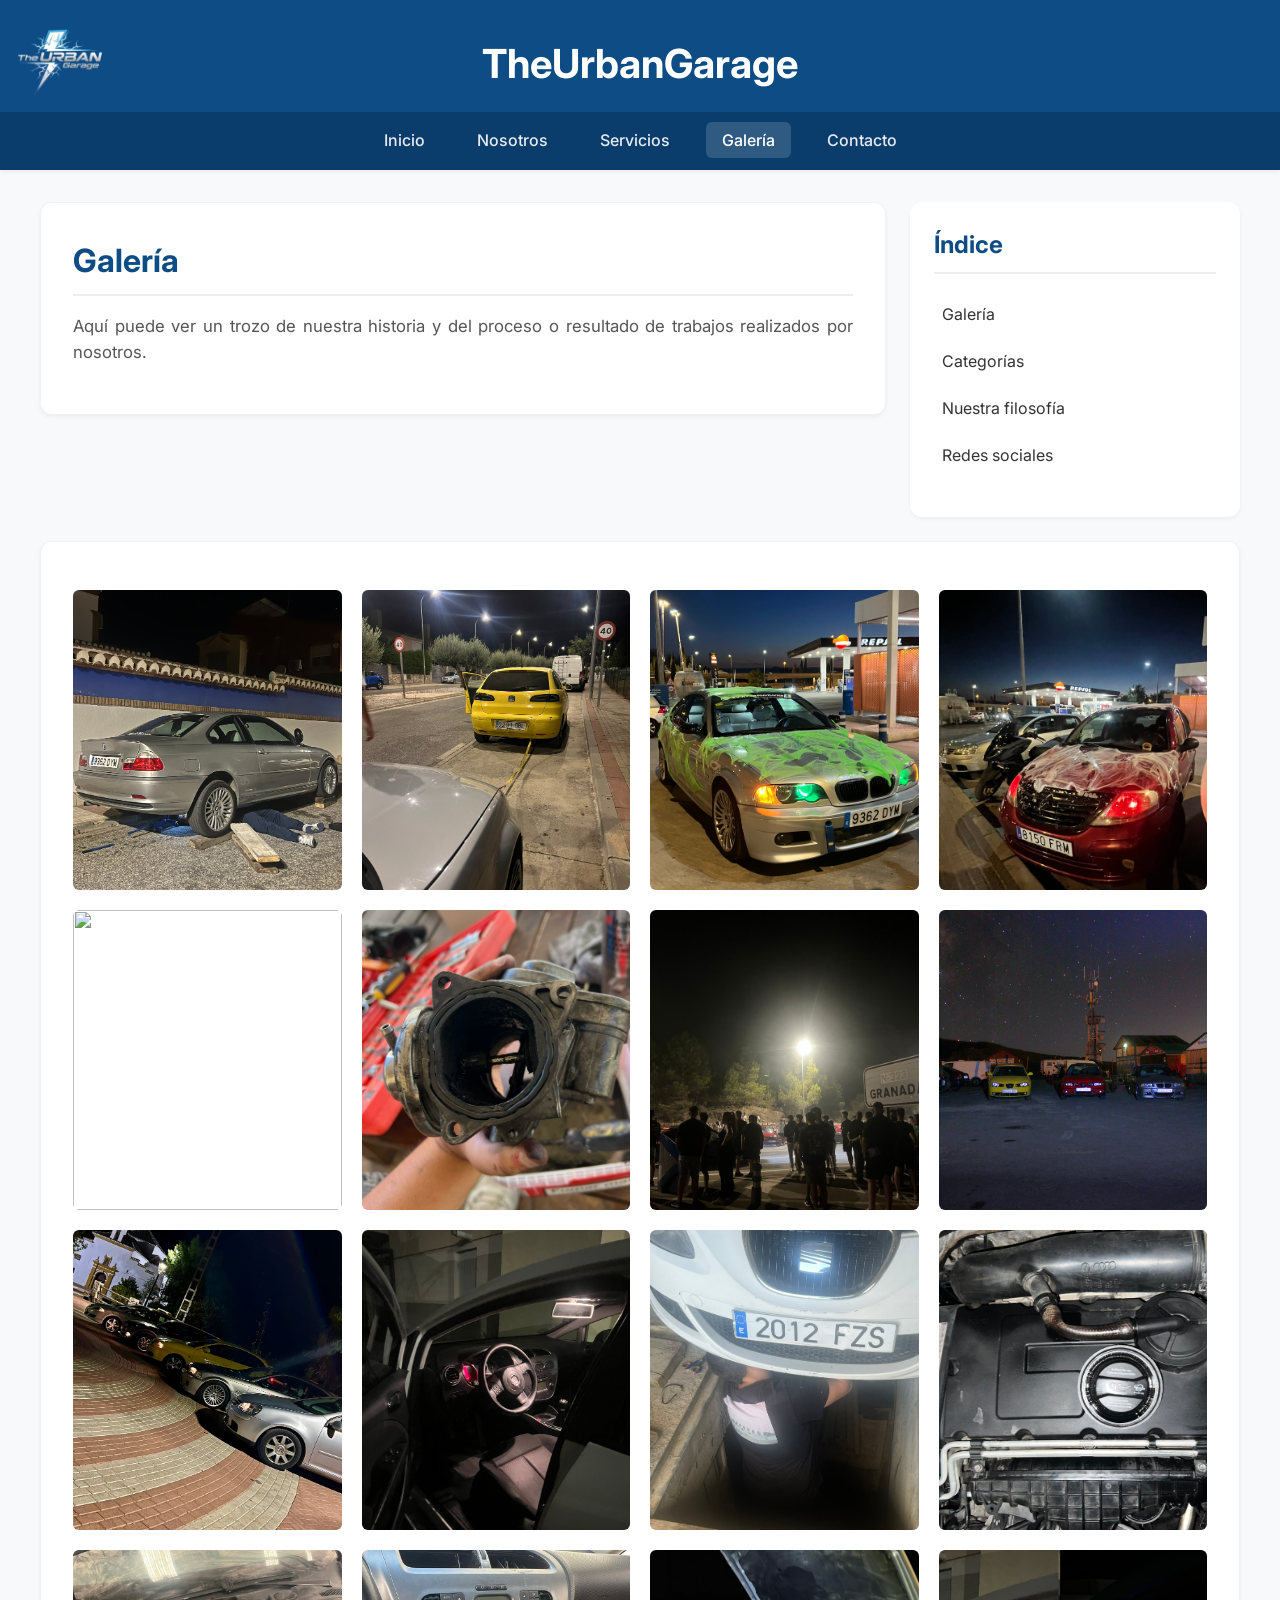
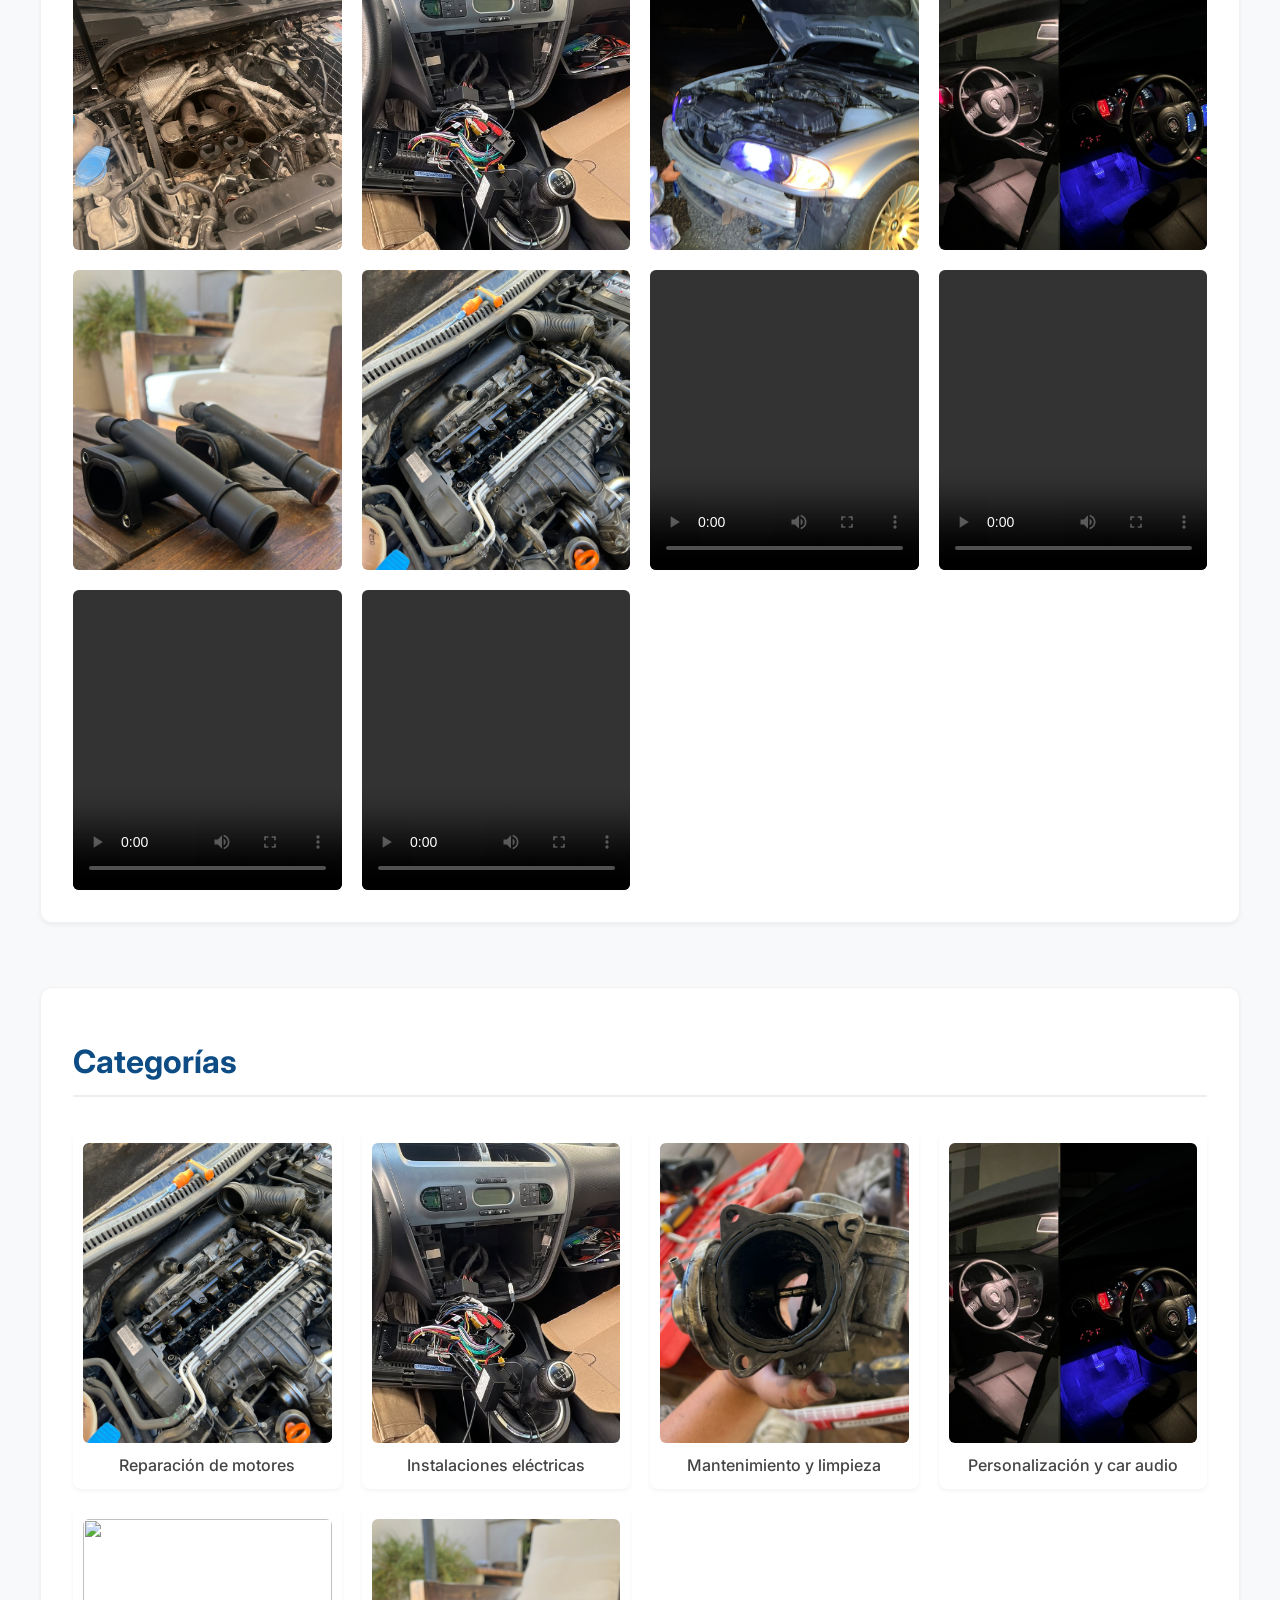
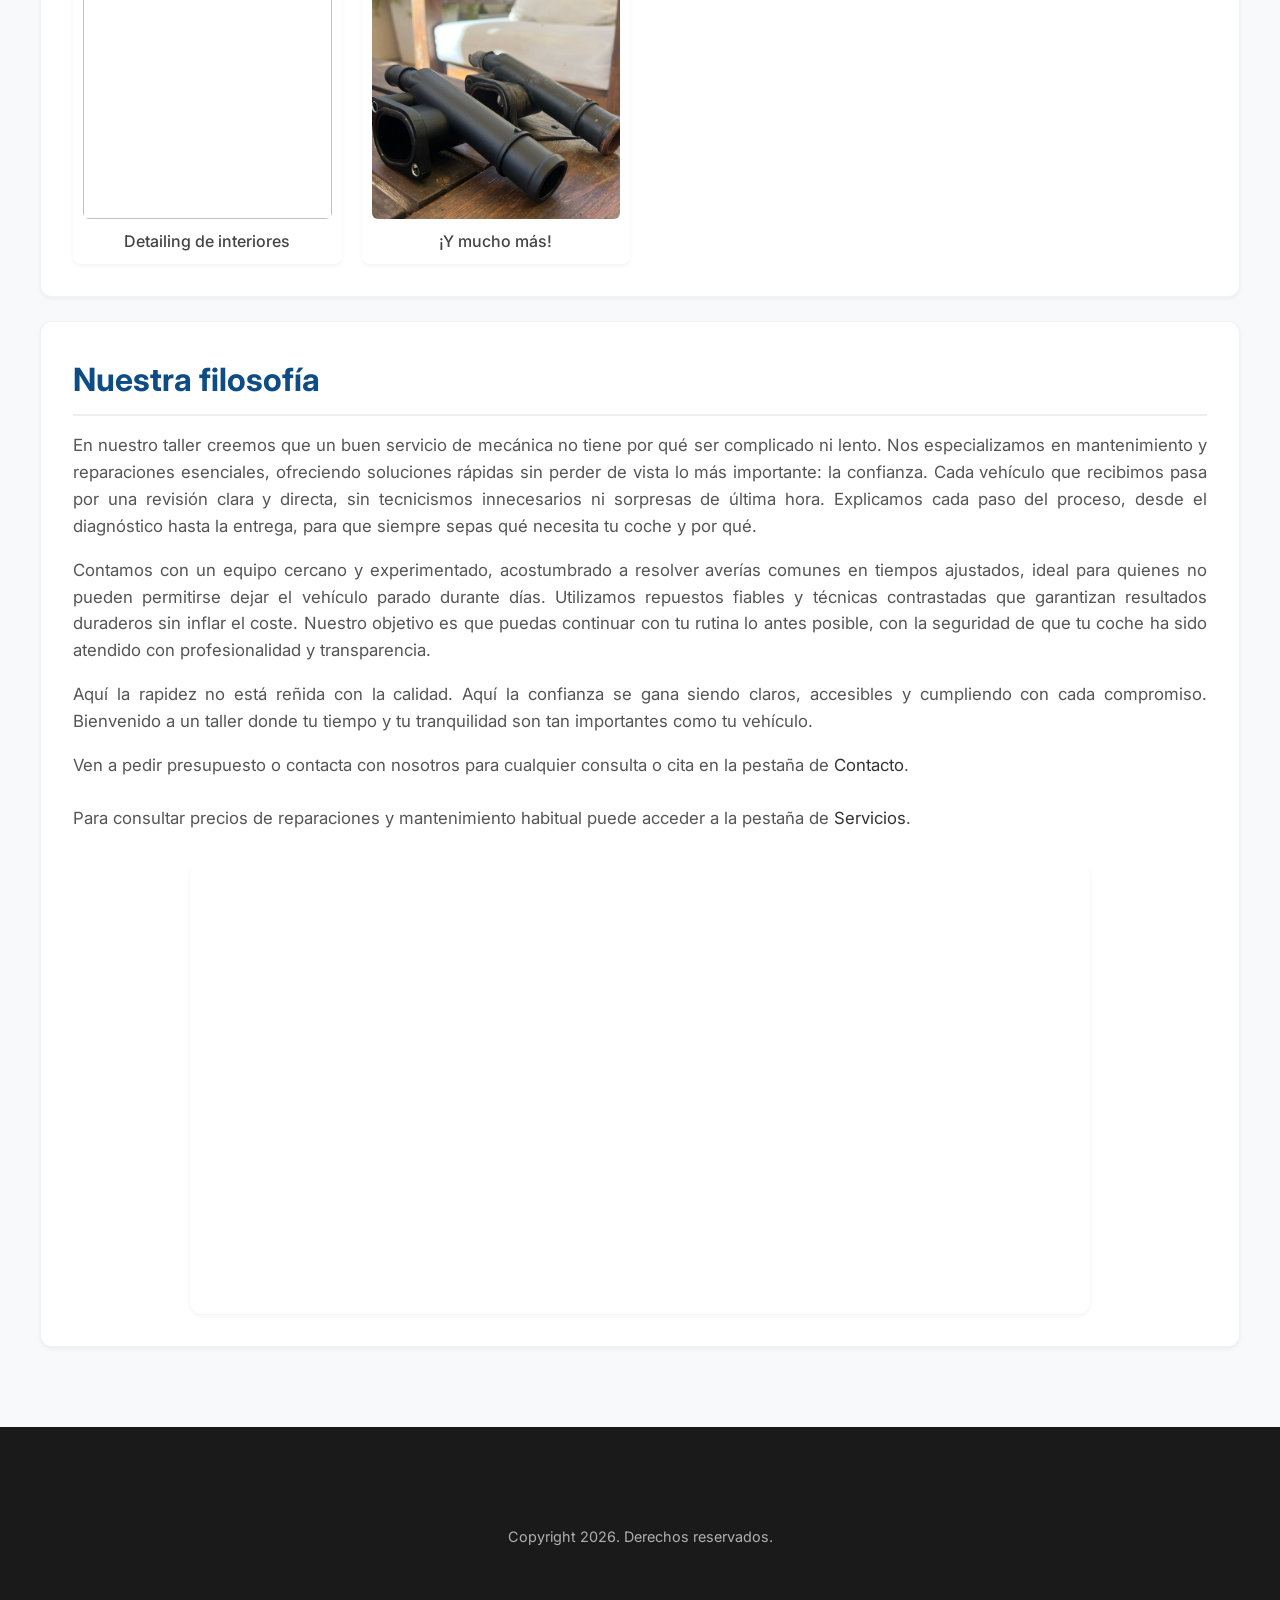
==== galeria/index.html @ bc8a0452 "Cambio de estilo y estructura" ====
<!DOCTYPE html>
<html lang="es">

<head>
    <meta charset="UTF-8">
    <meta name="viewport" content="width=device-width, initial-scale=1.0">
    <title>TheUrbanGarage - Galería</title>
    <link rel="stylesheet" href="../css/style.css">
    <link rel="icon" href="../images/favicon.ico">
    <script src="https://kit.fontawesome.com/ba404f620a.js" crossorigin="anonymous"></script>
</head>

<body>
    <header>
        <img src="../images/logoColorTransparente.png">
        <h1>TheUrbanGarage</h1>
    </header>
    <nav>
        <ul>
            <li><a href="../index.html">Inicio</a></li>
            <li><a href="../nosotros/">Nosotros</a></li>
            <li><a href="../servicios/">Servicios</a></li>
            <li><a href="#" id="pestañaActual">Galería</a></li>
            <li><a href="../contacto/">Contacto</a></li>
        </ul>
    </nav>
    <div class="container-wrapper gallery-mixed-layout">
        <div class="gallery-header-row">
            <div class="gallery-title-container">
                <section id="anclaGaleria">
                    <article class="bloqueInicio">
                        <h1>Galería</h1>
                        <p>Aquí puede ver un trozo de nuestra historia y del proceso o resultado de trabajos realizados
                            por nosotros.</p>
                    </article>
                </section>
            </div>
            <aside>
                <h1>Índice</h1>
                <ul>
                    <li><a href="#anclaGaleria">Galería</a></li>
                    <li><a href="#anclaCategorias">Categorías</a></li>
                    <li><a href="#anclaFilosofia">Nuestra filosofía</a></li>
                    <li><a href="#anclaRedesSociales">Redes sociales</a></li>
                </ul>
            </aside>
        </div>

        <div class="gallery-images-container">
            <section>
                <article class="bloqueImagenes">
                    <img src="../images/arreglandoBMW.JPEG">
                    <img src="../images/atandoBMW.JPEG">
                    <img src="../images/bmwHalloween.JPEG">
                    <img src="../images/c3Halloween.JPEG">
                    <img src="../images/detailing.png">
                    <img src="../images/egr.JPEG">
                    <img src="../images/fotoQuedada.JPEG">
                    <img src="../images/fotoSierra.JPEG">
                    <img src="../images/fotoTodos.JPEG">
                    <img src="../images/interiorLeon.JPEG">
                    <img src="../images/leonFoso.JPEG">
                    <img src="../images/motorAntes.JPEG">
                    <img src="../images/motorAudi.JPEG">
                    <img src="../images/pantalla.png">
                    <img src="../images/parachoquesBMW.JPEG">
                    <img src="../images/personalizacion.png">
                    <img src="../images/recambio.JPEG">
                    <img src="../images/tapaBalancines.JPEG">
                    <video src="../images/arrastrandoBMW.MOV" controls></video>
                    <video src="../images/leonHalloween.mov" controls></video>
                    <video src="../images/limpiandoIbiza.mov" controls></video>
                    <video src="../images/videoQuedada.mov" controls></video>
                </article>
            </section>
        </div>
    </div>

    <div class="container-wrapper">
        <main>
            <section id="anclaCategorias">
                <article class="bloqueImagenes">
                    <h1>Categorías</h1>
                    <figure>
                        <img src="../images/tapaBalancines.JPEG">
                        <figcaption>Reparación de motores</figcaption>
                    </figure>
                    <figure>
                        <img src="../images/pantalla.png">
                        <figcaption>Instalaciones eléctricas</figcaption>
                    </figure>
                    <figure>
                        <img src="../images/egr.JPEG">
                        <figcaption>Mantenimiento y limpieza</figcaption>
                    </figure>
                    <figure>
                        <img src="../images/personalizacion.png">
                        <figcaption>Personalización y car audio</figcaption>
                    </figure>
                    <figure>
                        <img src="../images/detailing.png">
                        <figcaption>Detailing de interiores</figcaption>
                    </figure>
                    <figure>
                        <img src="../images/recambio.JPEG">
                        <figcaption>¡Y mucho más!</figcaption>
                    </figure>
                </article>
            </section>
            <section id="anclaFilosofia">
                <article class="bloqueTexto" id="anclaContacto">
                    <h1>Nuestra filosofía</h1>
                    <p>En nuestro taller creemos que un buen servicio de mecánica no tiene por qué ser complicado ni
                        lento. Nos especializamos en mantenimiento y reparaciones esenciales, ofreciendo soluciones
                        rápidas sin perder de vista lo más importante: la confianza. Cada vehículo que recibimos pasa
                        por una revisión clara y directa, sin tecnicismos innecesarios ni sorpresas de última hora.
                        Explicamos cada paso del proceso, desde el diagnóstico hasta la entrega, para que siempre sepas
                        qué necesita tu coche y por qué.</p>
                    <p>Contamos con un equipo cercano y experimentado, acostumbrado a resolver averías comunes en
                        tiempos ajustados, ideal para quienes no pueden permitirse dejar el vehículo parado durante
                        días. Utilizamos repuestos fiables y técnicas contrastadas que garantizan resultados duraderos
                        sin inflar el coste. Nuestro objetivo es que puedas continuar con tu rutina lo antes posible,
                        con la seguridad de que tu coche ha sido atendido con profesionalidad y transparencia.</p>
                    <p>Aquí la rapidez no está reñida con la calidad. Aquí la confianza se gana siendo claros,
                        accesibles y cumpliendo con cada compromiso. Bienvenido a un taller donde tu tiempo y tu
                        tranquilidad son tan importantes como tu vehículo.</p>
                </article>
                <article class="bloqueTexto">
                    <p>Ven a pedir presupuesto o contacta con nosotros para cualquier consulta o cita en la pestaña de
                        <a href="../contacto/" class="estiloEnlaces">Contacto</a>.<br><br>Para consultar precios de
                        reparaciones y mantenimiento habitual puede acceder a la pestaña de <a href="../servicios/"
                            class="estiloEnlaces">Servicios</a>.
                    </p>
                    <div class="centrar">
                        <iframe
                            src="https://www.google.com/maps/embed?pb=!1m18!1m12!1m3!1d3607.458153095208!2d-3.6286638384435106!3d37.07919812623669!2m3!1f0!2f0!3f0!3m2!1i1024!2i768!4f13.1!3m3!1m2!1s0xd71fb000f46ed0b%3A0x612ec890c58f37c9!2sTHEURBANGARAGE!5e0!3m2!1ses!2ses!4v1764849314433!5m2!1ses!2ses"
                            width="900" height="450" style="border:0;" allowfullscreen="" loading="lazy"
                            referrerpolicy="no-referrer-when-downgrade"></iframe>
                    </div>
                </article>
            </section>
        </main>
    </div>
    <footer id="anclaRedesSociales">
        <a href="https://www.instagram.com/theurbangarage_/" target="_blank"><i class="fa-brands fa-instagram"></i></a>
        <a href="https://tiktok.com" target="_blank"><i class="fa-brands fa-tiktok"></i></a>
        <a href="https://x.com" target="_blank"><i class="fa-brands fa-x-twitter"></i></i></a>
        <a href="https://facebook.com" target="_blank"><i class="fa-brands fa-facebook"></i></i></i></a>
        <h2>Copyright 2026. Derechos reservados.</h2>
    </footer>
</body>

</html>
---- css/style.css ----
@import url('https://fonts.googleapis.com/css2?family=Inter:wght@300;400;500;600;700&display=swap');

:root {
    --primary-color: #0d4c84;
    --secondary-color: #0a3d6b;
    --text-color: #333;
    --bg-color: #f8f9fa;
    --card-bg: #ffffff;
    --border-radius: 12px;
    --shadow-sm: 0 2px 4px rgba(0, 0, 0, 0.05);
    --shadow-md: 0 4px 6px rgba(0, 0, 0, 0.1);
    --transition: all 0.3s ease;
}

body {
    margin: 0;
    padding: 0;
    font-family: 'Inter', sans-serif;
    background-color: var(--bg-color);
    color: var(--text-color);
    line-height: 1.6;
    display: flex;
    flex-direction: column;
    min-height: 100vh;
}

/* Header */
header {
    background: var(--primary-color);
    color: white;
    padding: 2rem 1rem 1rem;
    text-align: center;
    position: relative;
    box-shadow: var(--shadow-md);
}

header img {
    width: 120px;
    vertical-align: middle;
    position: absolute;
    left: 0;
    top: 0;
}

header h1 {
    margin: 0;
    font-size: 2.5rem;
    font-weight: 700;
}

/* Navigation */
nav {
    background: var(--secondary-color);
    padding: 1rem 0;
    position: sticky;
    top: 0;
    z-index: 1000;
    box-shadow: var(--shadow-sm);
}

nav ul {
    margin: 0;
    padding: 0;
    list-style: none;
    display: flex;
    justify-content: center;
    flex-wrap: wrap;
    gap: 20px;
}

.estiloEnlaces {
    color: var(--text-color);
    text-decoration: none;
}

.estiloEnlaces:hover {
    text-decoration: underline;
    color: var(--primary-color);
}

nav a {
    color: rgba(255, 255, 255, 0.9);
    text-decoration: none;
    font-weight: 500;
    padding: 0.5rem 1rem;
    border-radius: 6px;
    transition: var(--transition);
}

nav a:hover,
#pestañaActual {
    background: rgba(255, 255, 255, 0.15);
    color: white;
    text-decoration: none;
}

/* Layout */
.container-wrapper {
    /* Renamed concept for grid layout if needed, but using flex main/aside for now */
    display: flex;
    flex-wrap: wrap;
    gap: 24px;
    max-width: 1200px;
    margin: 2rem auto;
    padding: 0 1rem;
}

main {
    flex: 3;
    display: flex;
    flex-direction: column;
    gap: 24px;
    background: transparent;
    /* Clean look */
    min-width: 0;
    /* Prevents flex items from overflowing */
}

aside {
    flex: 1;
    background: var(--card-bg);
    padding: 1.5rem;
    border-radius: var(--border-radius);
    box-shadow: var(--shadow-sm);
    height: fit-content;
    min-width: 250px;
}

/* Sections & Articles */
section {
    background: var(--card-bg);
    border-radius: var(--border-radius);
    padding: 2rem;
    box-shadow: var(--shadow-sm);
    border: 1px solid rgba(0, 0, 0, 0.05);
    /* Subtle border */
    margin: 0;
    /* Removing default margin from old css */
}

article h1 {
    font-size: 2rem;
    color: var(--primary-color);
    margin-bottom: 1rem;
    border-bottom: 2px solid #eee;
    padding-bottom: 0.5rem;
    margin-top: 0;
}

article h2 {
    font-size: 1.5rem;
    color: var(--secondary-color);
    margin-top: 0;
}

article p {
    margin-bottom: 1rem;
    font-size: 1.05rem;
    color: #555;
    text-align: justify;
}

/* History Photos in Nosotros */
.bloqueFotosHistoria {
    display: flex;
    flex-wrap: wrap;
    justify-content: center;
    gap: 20px;
    margin-top: 20px;
}

.bloqueFotosHistoria img,
.bloqueFotosHistoria video {
    max-width: 100%;
    height: 350px;
    object-fit: cover;
    border-radius: 8px;
    box-shadow: var(--shadow-sm);
    transition: var(--transition);
}

.bloqueFotosHistoria img:hover,
.bloqueFotosHistoria video:hover {
    transform: scale(1.02);
    box-shadow: var(--shadow-md);
}

/* Images Grid */
.bloqueImagenes {
    display: grid;
    grid-template-columns: repeat(auto-fit, minmax(250px, 1fr));
    /* Responsive grid */
    gap: 20px;
    margin-top: 1rem;
}

.bloqueImagenes h1 {
    grid-column: 1 / -1;
}

figure {
    margin: 0;
    text-align: center;
    background: #fff;
    padding: 10px;
    border-radius: 8px;
    box-shadow: var(--shadow-sm);
    transition: var(--transition);
}

figure:hover {
    transform: translateY(-5px);
    box-shadow: var(--shadow-md);
}

.bloqueImagenes img,
.bloqueImagenes video {
    width: 100%;
    height: 300px;
    /* Consistent height */
    object-fit: cover;
    border-radius: 6px;
    display: block;
}

figcaption {
    margin-top: 10px;
    font-weight: 500;
    color: #444;
}

/* Aside Content */
aside h1 {
    font-size: 1.5rem;
    margin-top: 0;
    color: var(--primary-color);
    border-bottom: 2px solid #eee;
    padding-bottom: 0.5rem;
}

aside ul {
    padding-left: 0;
    list-style: none;
}

aside li {
    margin-bottom: 0.35rem;
}

aside a {
    color: var(--text-color);
    text-decoration: none;
    display: block;
    padding: 0.5rem;
    border-radius: 6px;
    transition: var(--transition);
}

aside a:hover {
    background: #f0f4f8;
    color: var(--primary-color);
    padding-left: 1rem;
    /* Slide effect */
}

/* Forms */

form input,
form select,
form textarea {
    width: 100%;
    padding: 12px;
    border: 1px solid #ddd;
    border-radius: 8px;
    font-family: inherit;
    font-size: 1rem;
    background: #fdfdfd;
    box-sizing: border-box;
    transition: var(--transition);
}

form input[type="checkbox"] {
    width: auto;
    display: inline-block;
    margin-right: 10px;
}

form input:focus,
form textarea:focus {
    border-color: var(--primary-color);
    outline: none;
    box-shadow: 0 0 0 3px rgba(13, 76, 132, 0.1);
}

form button,
#botonDescarga {
    background: var(--primary-color);
    color: white;
    padding: 12px 24px;
    border: none;
    border-radius: 8px;
    cursor: pointer;
    font-size: 1rem;
    font-weight: 600;
    transition: var(--transition);
    display: inline-block;
}

form button:hover,
#botonDescarga:hover {
    background: var(--secondary-color);
    transform: translateY(-2px);
    box-shadow: var(--shadow-md);
}

/* Footer */
footer {
    background: #1a1a1a;
    color: #efefef;
    text-align: center;
    padding: 3rem 1rem;
    margin-top: 3rem;
}

footer a {
    color: white;
    font-size: 1.8rem;
    margin: 0 10px;
    transition: var(--transition);
    display: inline-block;
}

footer a:hover {
    color: var(--primary-color);
    transform: scale(1.1);
}

footer h2 {
    font-size: 0.9rem;
    font-weight: 400;
    margin-top: 1.5rem;
    opacity: 0.7;
}

/* Maps */
.centrar {
    display: flex;
    justify-content: center;
    margin-top: 2rem;
}

iframe {
    max-width: 100%;
    border-radius: var(--border-radius);
    box-shadow: var(--shadow-sm);
}

/* Responsive Media Queries */
@media (max-width: 768px) {
    header h1 {
        font-size: 2rem;
    }

    .container-wrapper {
        flex-direction: column;
    }

    aside {
        width: 100%;
        order: -1;
    }

    nav ul {
        gap: 10px;
    }

    nav a {
        font-size: 0.9rem;
        padding: 0.4rem 0.8rem;
    }

    .bloqueImagenes {
        grid-template-columns: 1fr;
        /* Stack images on small screens */
    }

    .bloqueText p {
        margin: 1rem 0;
        /* Override excessively large margins if any */
    }
}

/* Layout específico para la estructura mixta de la galería */
.container-wrapper.gallery-mixed-layout {
    display: flex;
    flex-direction: column;
    gap: 24px;
}

.gallery-header-row {
    display: flex;
    gap: 24px;
    align-items: flex-start;
    width: 100%;
}

.gallery-header-row .gallery-title-container {
    flex: 3;
    min-width: 0;
}

/* Reutilizamos el estilo del aside pero aseguramos que funcione en este contexto */
.gallery-header-row aside {
    flex: 1;
    min-width: 250px;
    height: fit-content;
    margin: 0;
}

.gallery-images-container {
    width: 100%;
}

.gallery-images-container section {
    width: 100%;
    box-sizing: border-box;
}

@media (max-width: 768px) {
    .gallery-header-row {
        flex-direction: column;
    }

    .gallery-header-row aside {
        width: 100%;
        order: -1;
    }
}

/* Layout específico para la página de Galería */

/* Estilos para la página de confirmar envío (Hecho) */
.bloqueHecho {
    text-align: center;
    padding: 4rem 10rem;
    background: var(--card-bg);
    border-radius: var(--border-radius);
    box-shadow: var(--shadow-md);
    max-width: 600px;
    margin: 2rem auto;
}

.bloqueHecho h1 {
    color: #27ae60;
    font-size: 3rem;
    margin-bottom: 1rem;
}

.bloqueHecho p {
    font-size: 1.25rem;
    color: #555;
    margin-bottom: 2rem;
    text-align: center;
}

.bloqueHecho h2 a {
    background: var(--primary-color);
    color: white;
    padding: 12px 24px;
    border-radius: 8px;
    text-decoration: none;
    font-size: 1.1rem;
    transition: var(--transition);
    display: inline-block;
}

.bloqueHecho h2 a:hover {
    background: var(--secondary-color);
    transform: translateY(-2px);
    box-shadow: var(--shadow-md);
}

.container-wrapper.full-height {
    flex: 1;
    display: flex;
    justify-content: center;
    align-items: center;
}

/* Estilo para el contenedor de la tabla */
.bloqueTabla {
    display: block;
    width: 100%;
}

/* Estilos para la Tabla de Servicios */
table {
    width: 100%;
    border-collapse: collapse;
    margin: 1rem 0 0 0;
    box-shadow: var(--shadow-sm);
    border-radius: 8px;
    overflow: hidden;
    /* Para redondear esquinas */
    background: white;
}

table th,
table td {
    padding: 15px;
    text-align: left;
    border-bottom: 1px solid #eee;
}

table th {
    background-color: var(--primary-color);
    color: white;
    font-weight: 600;
    text-transform: uppercase;
    font-size: 0.9rem;
    letter-spacing: 0.5px;
}

table tr:last-child td {
    border-bottom: none;
}

table tr:nth-child(even) {
    background-color: #f8f9fa;
}

table tr:hover {
    background-color: #f1f4f8;
}

/* Ajustes para el botón de descarga */
#botonDescarga {
    display: block;
    /* Importante para que margin auto funcione */
    width: fit-content;
    margin: auto;
    margin-bottom: 1.2rem;
    /* Centrado horizontal */
    text-decoration: none;
    text-align: center;
}

/* Tabla responsive */
@media (max-width: 600px) {

    table,
    thead,
    tbody,
    th,
    td,
    tr {
        display: block;
    }

    table th {
        display: none;
        /* Ocultar cabeceras en móvil */
    }

    table tr {
        margin-bottom: 1rem;
        border: 1px solid #ddd;
        border-radius: 8px;
        background: white;
        padding: 0.5rem;
    }

    table td {
        border-bottom: 1px solid #eee;
        padding: 10px;
        display: flex;
        justify-content: space-between;
        align-items: center;
        font-size: 0.95rem;
    }

    table td:last-child {
        border-bottom: none;
    }
}
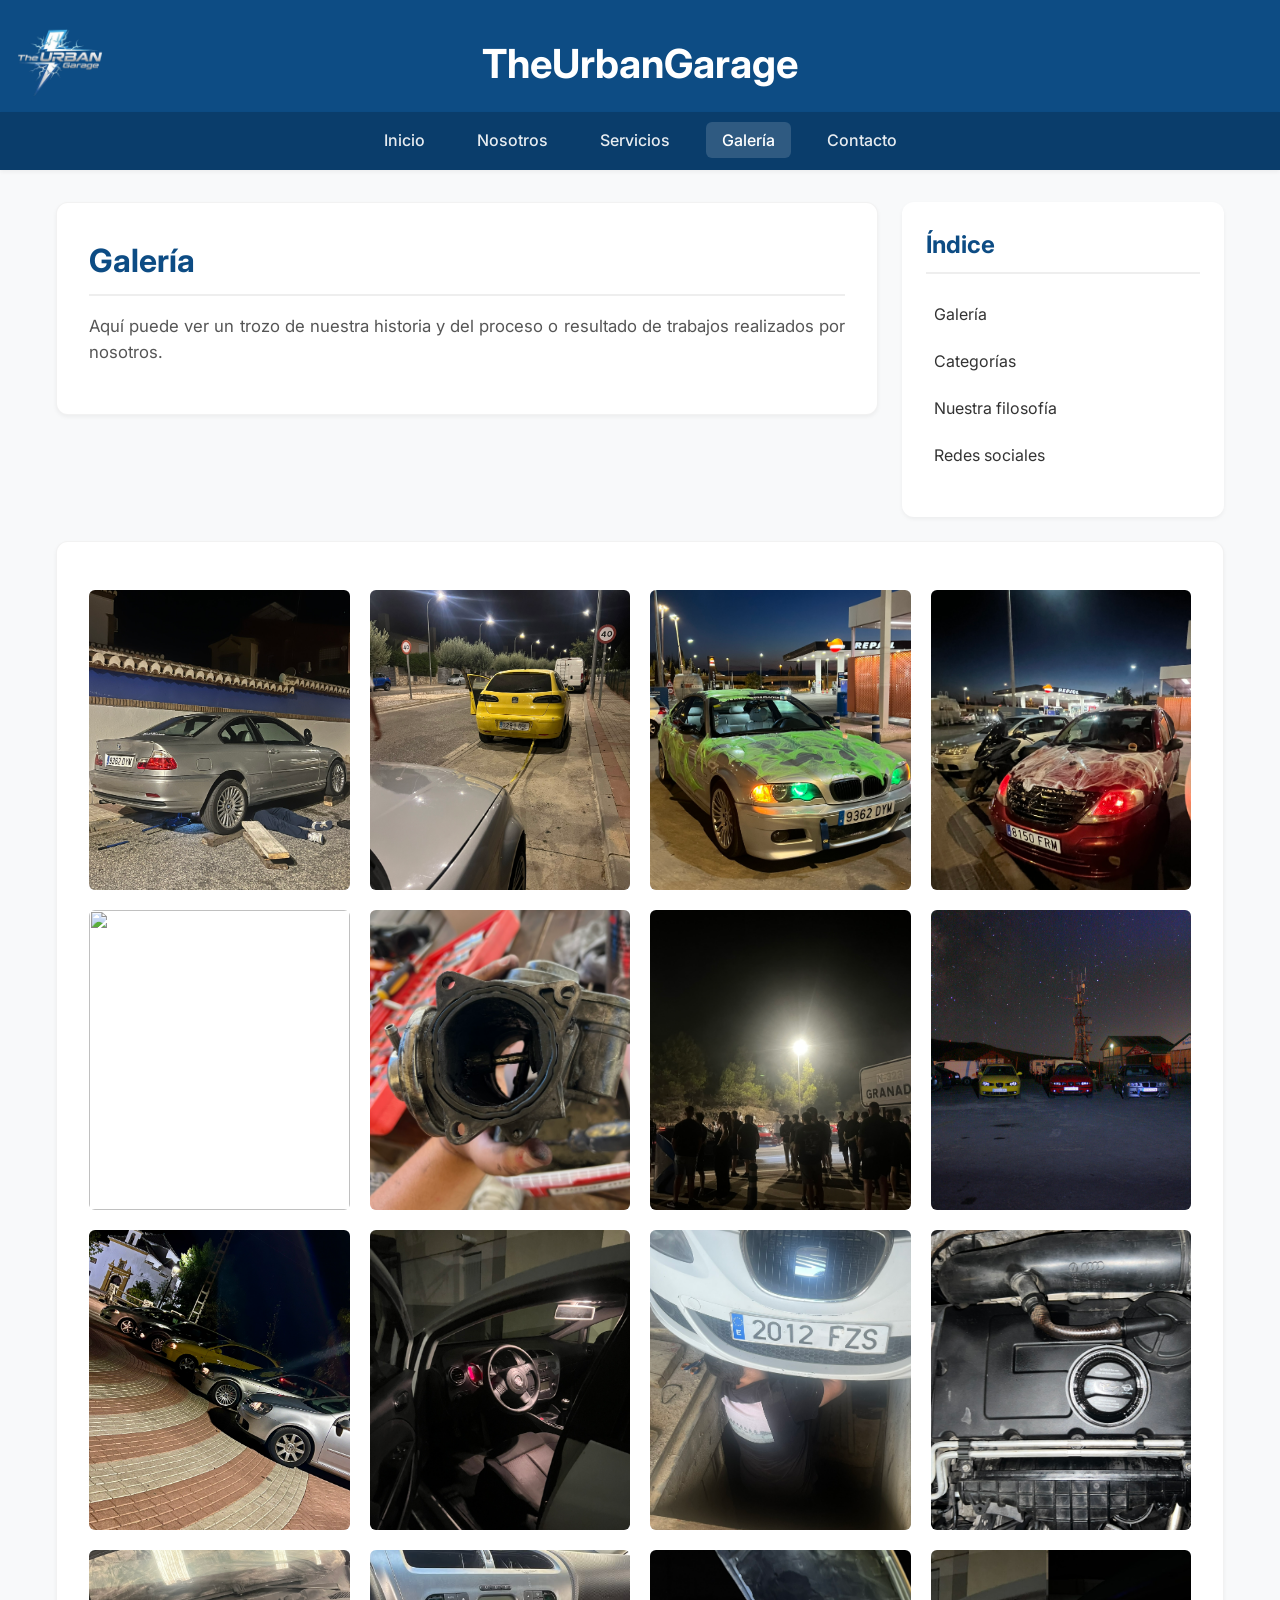
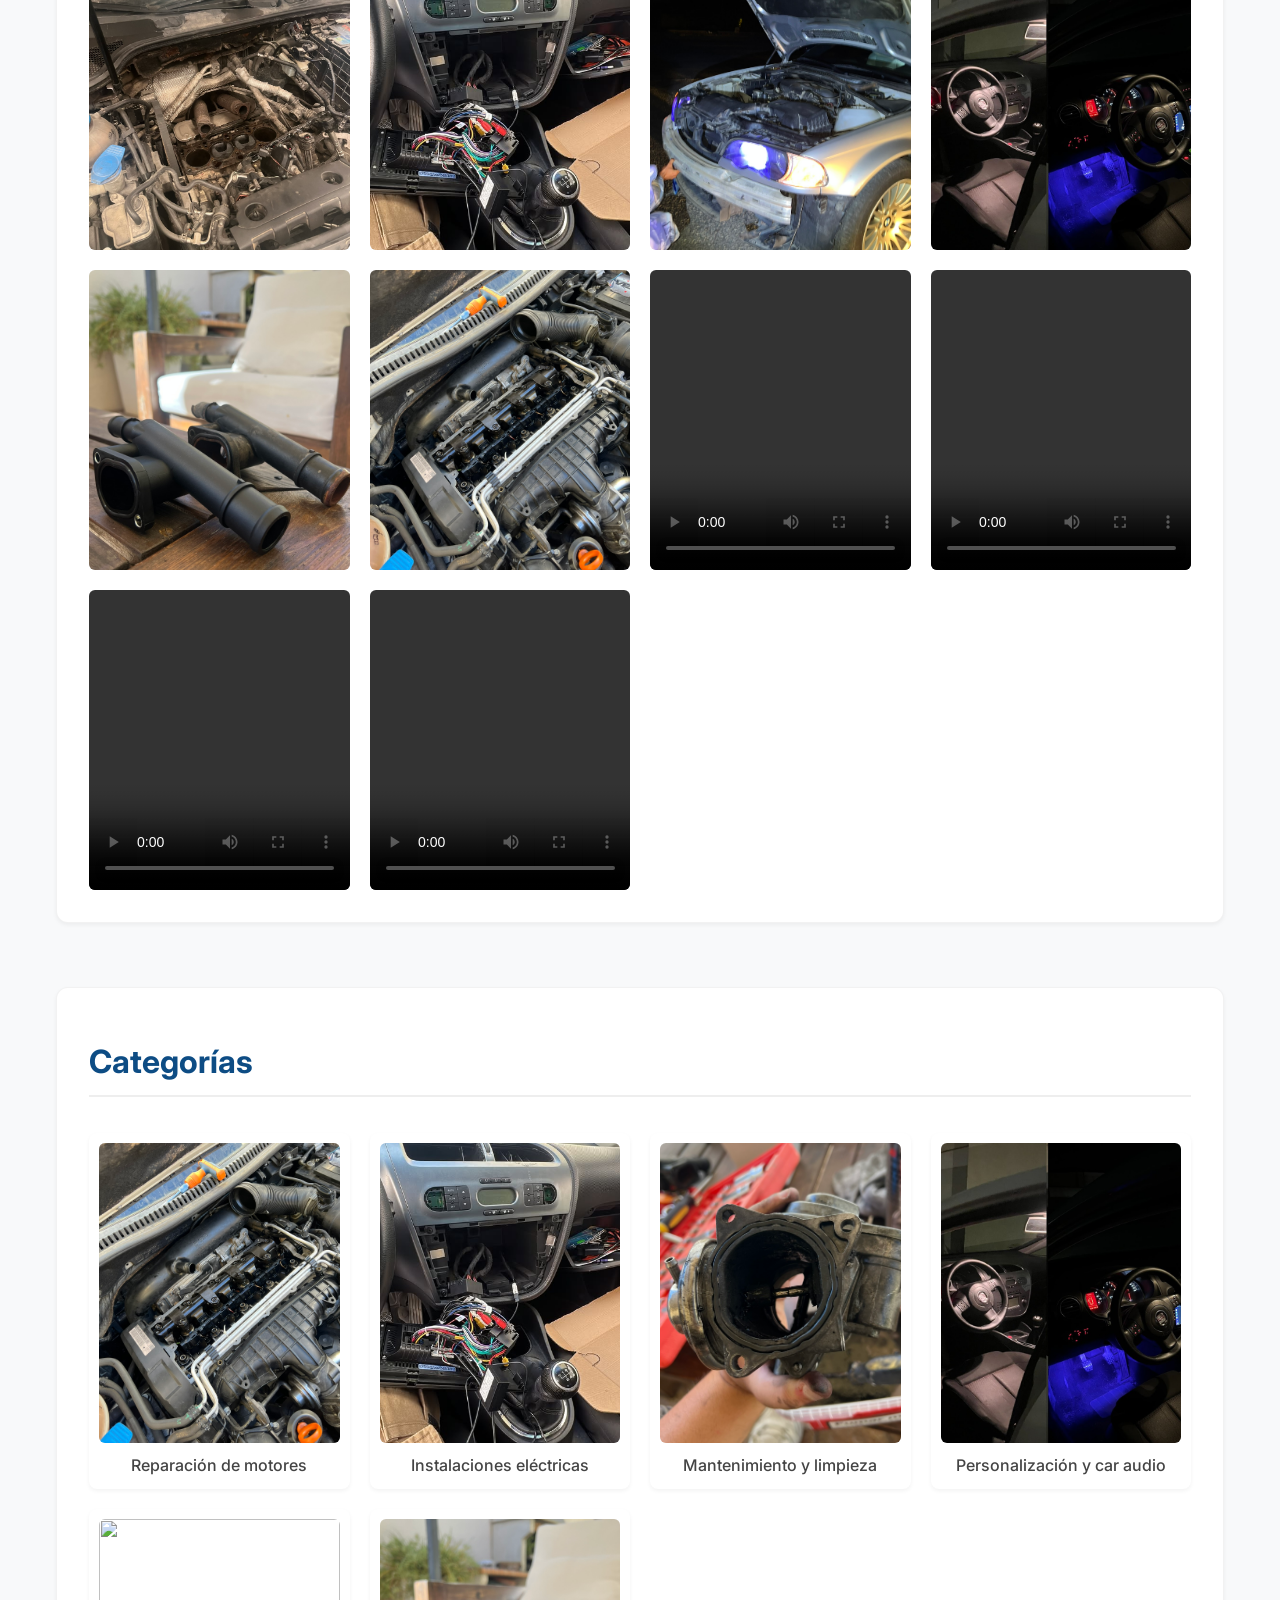
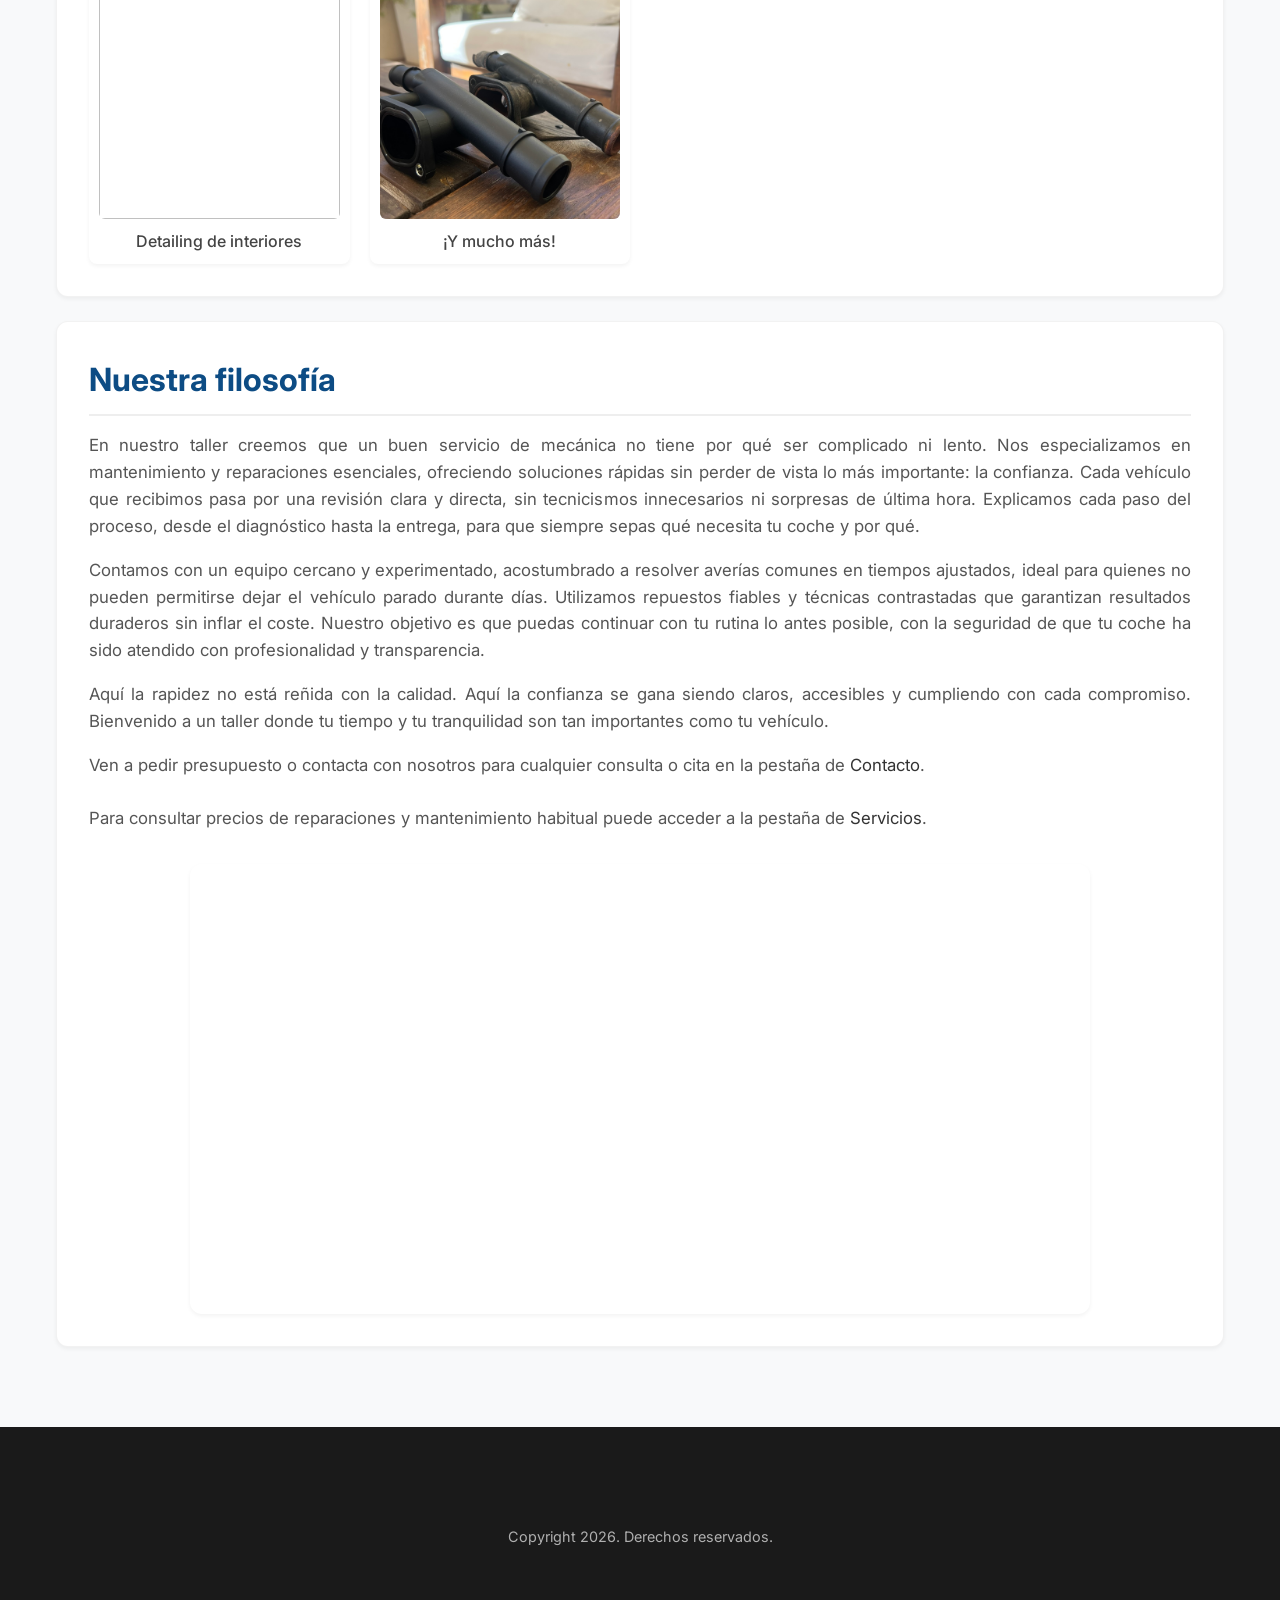
==== commit 3aef7f6f: "Cambio de formato de videos para mayor compatibilidad" ====
--- a/galeria/index.html
+++ b/galeria/index.html
@@ -67,10 +67,10 @@
                     <img src="../images/personalizacion.png">
                     <img src="../images/recambio.JPEG">
                     <img src="../images/tapaBalancines.JPEG">
-                    <video src="../images/arrastrandoBMW.MOV" controls></video>
-                    <video src="../images/leonHalloween.mov" controls></video>
-                    <video src="../images/limpiandoIbiza.mov" controls></video>
-                    <video src="../images/videoQuedada.mov" controls></video>
+                    <video src="../images/arrastrandoBMW.mp4" controls></video>
+                    <video src="../images/leonHalloween.mp4" controls></video>
+                    <video src="../images/limpiandoIbiza.mp4" controls></video>
+                    <video src="../images/videoQuedada.mp4" controls></video>
                 </article>
             </section>
         </div>
--- a/css/style.css
+++ b/css/style.css
@@ -1,4 +1,10 @@
 @import url('https://fonts.googleapis.com/css2?family=Inter:wght@300;400;500;600;700&display=swap');
+
+*,
+*::before,
+*::after {
+    box-sizing: border-box;
+}
 
 :root {
     --primary-color: #0d4c84;
@@ -361,6 +367,10 @@
         font-size: 2rem;
     }
 
+    header img {
+        display: none;
+    }
+
     .container-wrapper {
         flex-direction: column;
     }
